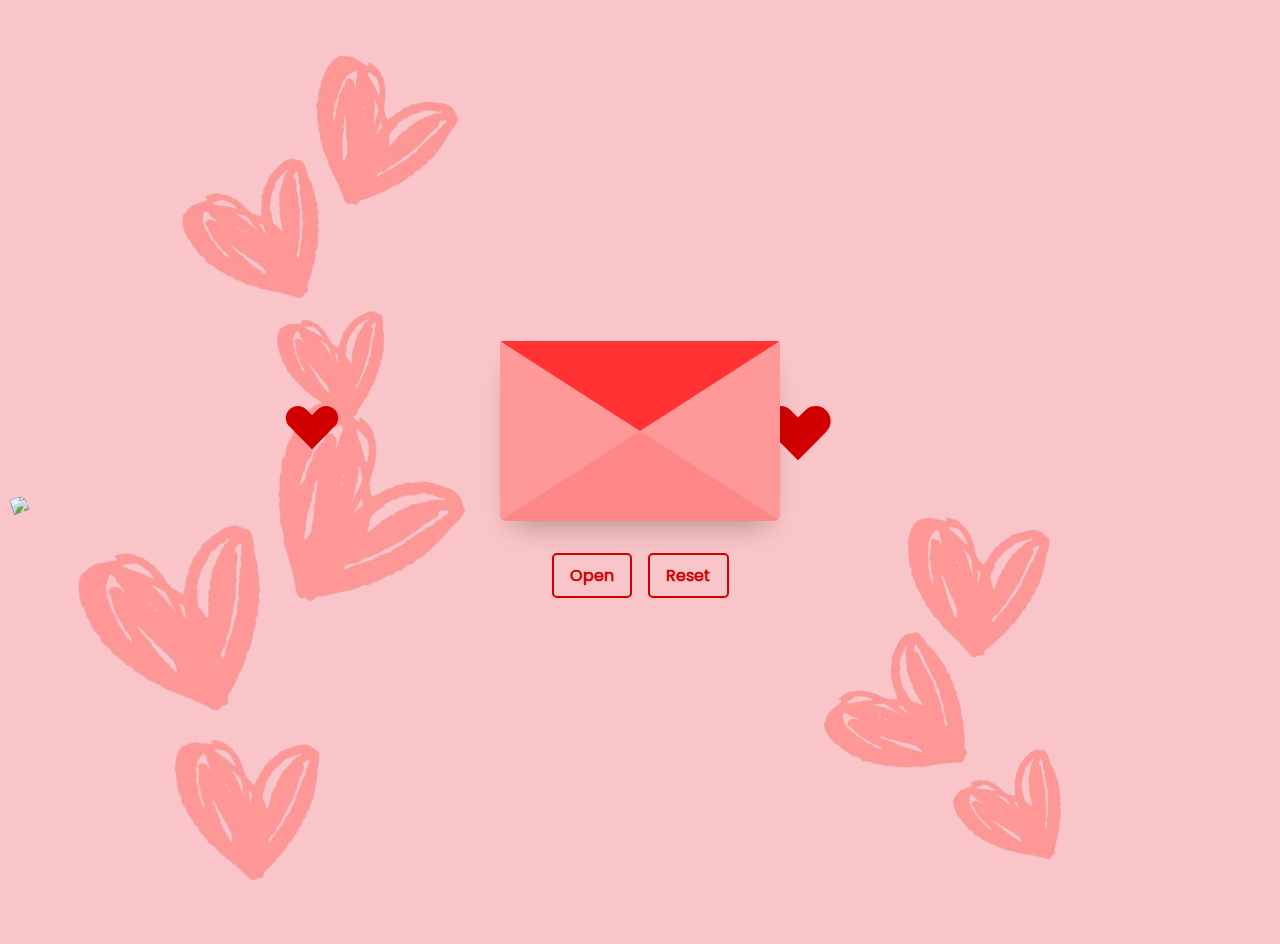
==== Envelope.html @ 82769d1e "Add files via upload" ====
<!DOCTYPE html>
<html lang="en">
  <head>
    <meta charset="UTF-8" />
    <meta name="viewport" content="width=device-width, initial-scale=1.0" />
    <link rel="stylesheet" href="style.css" />
    <title>Luv u</title>
  </head>
  <body>
    <div class="love-container">
      <img class="l1 love" src="/image/Love-1.png" />
      <img class="l2 love" src="/image/Love-2.png" />
      <img class="l3 love" src="/image/Love-1.png" />
      <img class="l4 love" src="/image/Love-1.png" />
      <img class="l5 love" src="/image/Love-2.png" />
    </div>
    <div class="container-envelope">
      <div class="front pocket"></div>
      <div class="envelope-middle-up"></div>
      <div class="letter">
        <div class="words line1"><h1>Hai, zel</h1></div>
        <div class="words line2">
          <p>Happy valentine!</p>
          <p>Semoga kamu suka yaa,</p>
          <p>Ada kejutan pas kamu uda pulang nanti, tungguin ajaa.</p>
        </div>
      </div>
      <div class="hearts">
        <div class="heart a1"></div>
        <div class="heart a2"></div>
        <div class="heart a3"></div>
      </div>
    </div>
    <div class="container-btn">
      <button class="btn" onclick="Open()">Open</button>
      <button class="btn" onclick="Reset()">Reset</button>
    </div>
  </body>
  <script src="script.js"></script>
</html>
---- style.css ----
@font-face {
  font-family: "Poppins";
  src: url("/Poppins-Regular.ttf");
}
*,
html,
body {
  margin: 0;
  padding: 0;
  box-sizing: border-box;
  /* overflow-y: hidden; */
}
body {
  position: relative;
  display: flex;
  flex-direction: column;
  justify-content: center;
  align-items: center;
  height: 100vh;
  width: 100%;
  background-color: #f9c5c8;
}
.container-envelope {
  display: flex;
  align-items: end;
  justify-content: center;
  height: 60%;
  width: 100%;
  animation: slideUpOpacity 0.3s;
  -webkit-animation: slideUpOpacity 0.3s;
}

.envelope-middle-up {
  border-left: 140px solid transparent;
  border-right: 140px solid transparent;
  border-bottom: 82px solid transparent;
  border-top: 98px solid #ff3333;
  transform-origin: top;
  pointer-events: none;
  z-index: 1;
}
.front {
  position: absolute;
  width: 0;
  height: 0;
  z-index: 3;
}

.pocket {
  border-left: 140px solid #ff9999;
  border-right: 140px solid #ff9999;
  border-bottom: 90px solid #fd8787;
  border-top: 90px solid transparent;
  border-bottom-left-radius: 6px;
  border-bottom-right-radius: 6px;
  box-shadow: 0px 16px 31px -13px rgba(0, 0, 0, 0.2);
}
.envelope-back {
  position: absolute;
  height: 240;
  border-top: solid 100px #f9c5c8;
  border-left: solid 150px transparent;
  border-right: solid 150px transparent;
  transform-origin: top;
  top: 13.8em;
  z-index: -1;
  box-shadow: inset 0px 0px 19px 0px rgba(0, 0, 0, 0.75);
}

.letter {
  position: absolute;
  width: 250px;
  height: 160px;
  background: #f9c5c8;
  border: 1px solid #ccc;
  box-shadow: 0 2px 26px rgba(0, 0, 0, 0.12);
  border-radius: 5px;
  z-index: -1;
}

.words h1 {
  font-size: 14px;
  font-family: "Poppins";
  color: #ff3333;
  padding: 0;
  margin: 0;
}

p {
  font-family: "Poppins";
  color: #ff3333;
  font-size: 12px;
}

.words {
  position: absolute;
  left: 10%;
  width: 80%;
  height: 14%;
}

.words.line1 {
  top: 10%;
}

.words.line1 p {
  font-weight: 700;
}

.words.line2 {
  top: 30%;
}

.words.line2 p {
  font-weight: 500;
  font-size: 12px;
}

.hearts {
  position: absolute;
  top: 45%;
  left: 0;
  right: 0;
  animation: opacity 1s;
  -webkit-animation: opacity 1s;
}

.heart {
  position: absolute;
  bottom: 0;
  right: 10%;
  pointer-events: none;
}

.heart:before,
.heart:after {
  position: absolute;
  content: "";
  left: 30px;
  top: 0;
  width: 30px;
  height: 55px;
  background: #d00000;
  border-radius: 50px 50px 0 0;
  transform: rotate(-45deg);
  transform-origin: 0 100%;
  pointer-events: none;
}

.heart:after {
  left: 0;
  transform: rotate(45deg);
  transform-origin: 100% 100%;
}

.close .heart {
  opacity: 0;
  animation: none;
}

.a1 {
  left: 30%;
  transform: scale(0.6);
  opacity: 1;
  -webkit-animation-delay: 0.7s;
  animation-delay: 0.7s;
}

.a2 {
  left: 60%;
  transform: scale(1);
  opacity: 1;

  -webkit-animation-delay: 0.7s;
  animation-delay: 0.7s;
}

.a3 {
  left: 15%;
  transform: scale(0.8);
  opacity: 1;
}

.open .a1 {
  animation: slideUp 3s ease;
  transition: z-index 0.4s;
  animation-fill-mode: forwards;
  -webkit-animation-fill-mode: forwards;
  z-index: 1;
}
.open .a2 {
  animation: slideUp 3s ease;
  animation-delay: 0.3s;
  -webkit-animation-fill-mode: forwards;
  animation-fill-mode: forwards;
  z-index: 1;
}
.open .a3 {
  animation: slideUp 3s ease;
  transition: z-index 0.4s;
  -webkit-animation-fill-mode: forwards;
  animation-fill-mode: forwards;
  z-index: 1;
}

@keyframes slideUpOpacity {
  0% {
    opacity: 0;
  }
  100% {
    opacity: 1;
  }
}

@-webkit-keyframes slideUp {
  0% {
    top: 0;
  }
  100% {
    top: -600px;
  }
}
@keyframes slideUp {
  0% {
    top: 0;
  }
  100% {
    top: -600px;
  }
}
@-webkit-keyframes sideSway {
  0% {
    margin-left: 0px;
  }
  100% {
    margin-left: 50px;
  }
}
@keyframes sideSway {
  0% {
    margin-left: 0px;
  }
  100% {
    margin-left: 50px;
  }
}

.open .envelope-middle-up {
  transform: rotateX(180deg);
  transition: transform 0.4s ease, z-index 0.6s;
  z-index: -1;
}
.close .envelope-middle-up {
  transform: rotateY(0px);
  transition: transform 1s ease, z-index 1s;
  z-index: 1;
}

.close .letter {
  transform: translateY(0px);
  transition: transform 0.6s ease, z-index 1.5s;
  z-index: -2;
  -webkit-transition: transform 0.6s ease, z-index 1.5s;
  -moz-transition: transform 0.6s ease, z-index 1.5s;
  -ms-transition: transform 0.6s ease, z-index 1.5s;
  -o-transition: transform 0.6s ease, z-index 1.5s;
}

.open .letter {
  transform: translateY(-100px);
  transition: transform 0.4s 0.6s ease, z-index 0.6s;
  z-index: 1;
  -webkit-transform: translateY(-100px);
  -moz-transform: translateY(-100px);
  -ms-transform: translateY(-100px);
  -o-transform: translateY(-100px);
}
.container-btn {
  width: 100%;
  height: 40%;
  display: flex;
  justify-content: center;
  align-items: start;
  margin-top: 2em;
  gap: 1em;
}
.btn {
  font-size: 16px;
  font-family: "Poppins";
  font-weight: 700;
  color: #d00000;
  border: #d00000 2px solid;
  padding: 0.5em 1em;
  background-color: transparent;
  border-radius: 5px;
}
.btn:hover {
  background-color: #d00000;
  color: #fff;
  transition: ease 0.3s;
}

.main-choise {
  display: flex;
  flex-direction: column;
  align-items: center;
  justify-content: center;
  height: 100vh;
  text-align: center;
  animation: fade ease 1s;
  -webkit-animation: fade ease 1s;
  transition: 0.6s;
  -webkit-transition: 0.6s;
  -moz-transition: 0.6s;
  -ms-transition: 0.6s;
  -o-transition: 0.6s;
}

h1 {
  font-size: 2.5em;
  color: #d32f2f;
}

.buttons {
  margin-top: 20px;
}

.yes-button {
  font-size: 1.5em;
  font-weight: 700;
  padding: 10px 20px;
  margin-right: 10px;
  background-color: transparent;
  color: #d32f2f;
  border: 3px solid #d32f2f;
  border-radius: 10px;
  cursor: pointer;
  -webkit-border-radius: 10px;
  -moz-border-radius: 10px;
  -ms-border-radius: 10px;
  -o-border-radius: 10px;
}

.yes-button:hover {
  background-color: rgb(37, 119, 37);
  border: 3px solid rgb(37, 119, 37);
  color: #fff;
  transition: ease 0.3s;
  -webkit-transition: ease 0.3s;
  -moz-transition: ease 0.3s;
  -ms-transition: ease 0.3s;
  -o-transition: ease 0.3s;
}

.no-button {
  font-size: 1.5em;
  font-weight: 700;
  padding: 10px 20px;
  margin-right: 10px;
  background-color: transparent;
  color: #d32f2f;
  border: 3px solid #d32f2f;
  border-radius: 10px;
  cursor: pointer;
  -webkit-border-radius: 10px;
  -moz-border-radius: 10px;
  -ms-border-radius: 10px;
  -o-border-radius: 10px;
}

.no-button:hover {
  background-color: #d00000;
  color: #fff;
  border: 3px solid #d00000;
  border-radius: 10px;
  cursor: pointer;
  -webkit-border-radius: 10px;
  -moz-border-radius: 10px;
  -ms-border-radius: 10px;
  -o-border-radius: 10px;
  transition: ease 0.3s;
  -webkit-transition: ease 0.3s;
  -moz-transition: ease 0.3s;
  -ms-transition: ease 0.3s;
  -o-transition: ease 0.3s;
}

.gif-container img {
  max-width: 100%;
  height: auto;
  border-radius: 10px;
  -webkit-border-radius: 10px;
  -moz-border-radius: 10px;
  -ms-border-radius: 10px;
  -o-border-radius: 10px;
  margin-top: 20px;
}

.after {
  position: absolute;
  display: flex;
  justify-content: center;
  align-items: center;
  width: 100%;
  height: 100vh;
  text-align: center;
  opacity: 0;
  transition: 1s ease;
  -webkit-transition: 1s ease;
  -moz-transition: 1s ease;
  -ms-transition: 1s ease;
  -o-transition: 1s ease;
  z-index: -2;
}

.after h1 {
  font-family: "Poppins";
  font-size: 27px;
  font-weight: 700;
}

.after img {
  position: relative;
  width: 240px;
}

.show {
  flex-direction: column;
  opacity: 1;
}

.hidden {
  display: none;
}

@keyframes fade {
  0% {
    opacity: 0;
  }
  100% {
    opacity: 1;
  }
}

/* love index */

.love-container {
  position: absolute;
  z-index: -1;
  width: 100%;
  height: 100%;
}

.love {
  position: absolute;
}

.l1 {
  left: 10%;
  top: 5%;
  width: 30%;
}

.l2 {
  right: -10%;
  top: 10%;
  width: 50%;
  rotate: 40deg;
}

.l3 {
  bottom: 1%;
  width: 40%;
  rotate: 10deg;
}

.l4 {
  bottom: 10px;
  right: 10%;
  width: 30%;
  rotate: -20deg;
}

.l5 {
  bottom: 50%;
  left: 0%;
  width: 30%;
  rotate: -20deg;
}
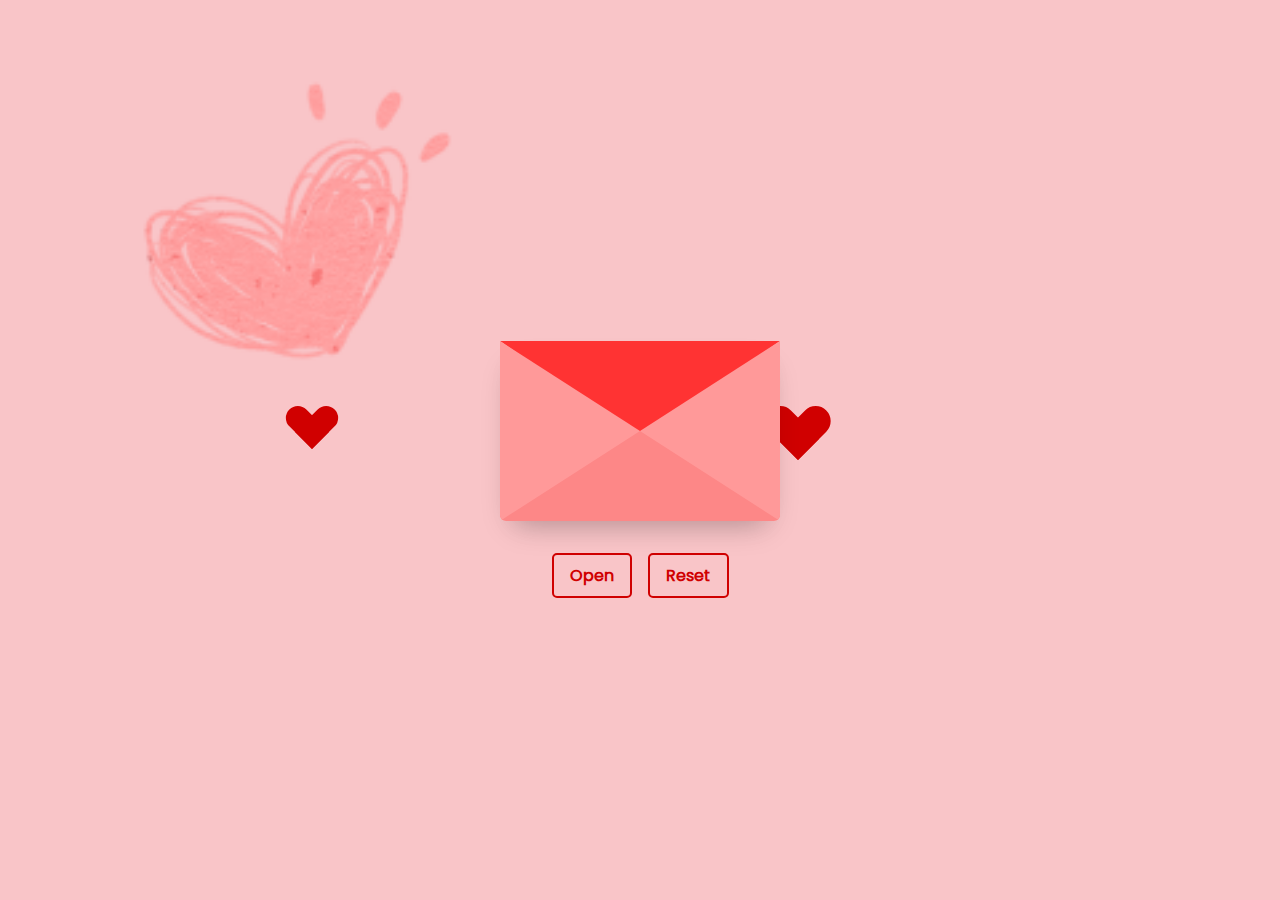
==== commit 45b3d90a: "Add files via upload" ====
--- a/Envelope.html
+++ b/Envelope.html
@@ -7,13 +7,6 @@
     <title>Luv u</title>
   </head>
   <body>
-    <div class="love-container">
-      <img class="l1 love" src="/image/Love-1.png" />
-      <img class="l2 love" src="/image/Love-2.png" />
-      <img class="l3 love" src="/image/Love-1.png" />
-      <img class="l4 love" src="/image/Love-1.png" />
-      <img class="l5 love" src="/image/Love-2.png" />
-    </div>
     <div class="container-envelope">
       <div class="front pocket"></div>
       <div class="envelope-middle-up"></div>
--- a/style.css
+++ b/style.css
@@ -11,14 +11,18 @@
   /* overflow-y: hidden; */
 }
 body {
+  height: 100vh;
+  width: 100%;
   position: relative;
   display: flex;
   flex-direction: column;
   justify-content: center;
   align-items: center;
-  height: 100vh;
-  width: 100%;
-  background-color: #f9c5c8;
+  background-image: url(/image/wallpapper.png);
+  background-position: center;
+  background-repeat: no-repeat;
+  background-size: cover;
+  background-origin: border-box;
 }
 .container-envelope {
   display: flex;
@@ -441,49 +445,3 @@
     opacity: 1;
   }
 }
-
-/* love index */
-
-.love-container {
-  position: absolute;
-  z-index: -1;
-  width: 100%;
-  height: 100%;
-}
-
-.love {
-  position: absolute;
-}
-
-.l1 {
-  left: 10%;
-  top: 5%;
-  width: 30%;
-}
-
-.l2 {
-  right: -10%;
-  top: 10%;
-  width: 50%;
-  rotate: 40deg;
-}
-
-.l3 {
-  bottom: 1%;
-  width: 40%;
-  rotate: 10deg;
-}
-
-.l4 {
-  bottom: 10px;
-  right: 10%;
-  width: 30%;
-  rotate: -20deg;
-}
-
-.l5 {
-  bottom: 50%;
-  left: 0%;
-  width: 30%;
-  rotate: -20deg;
-}
